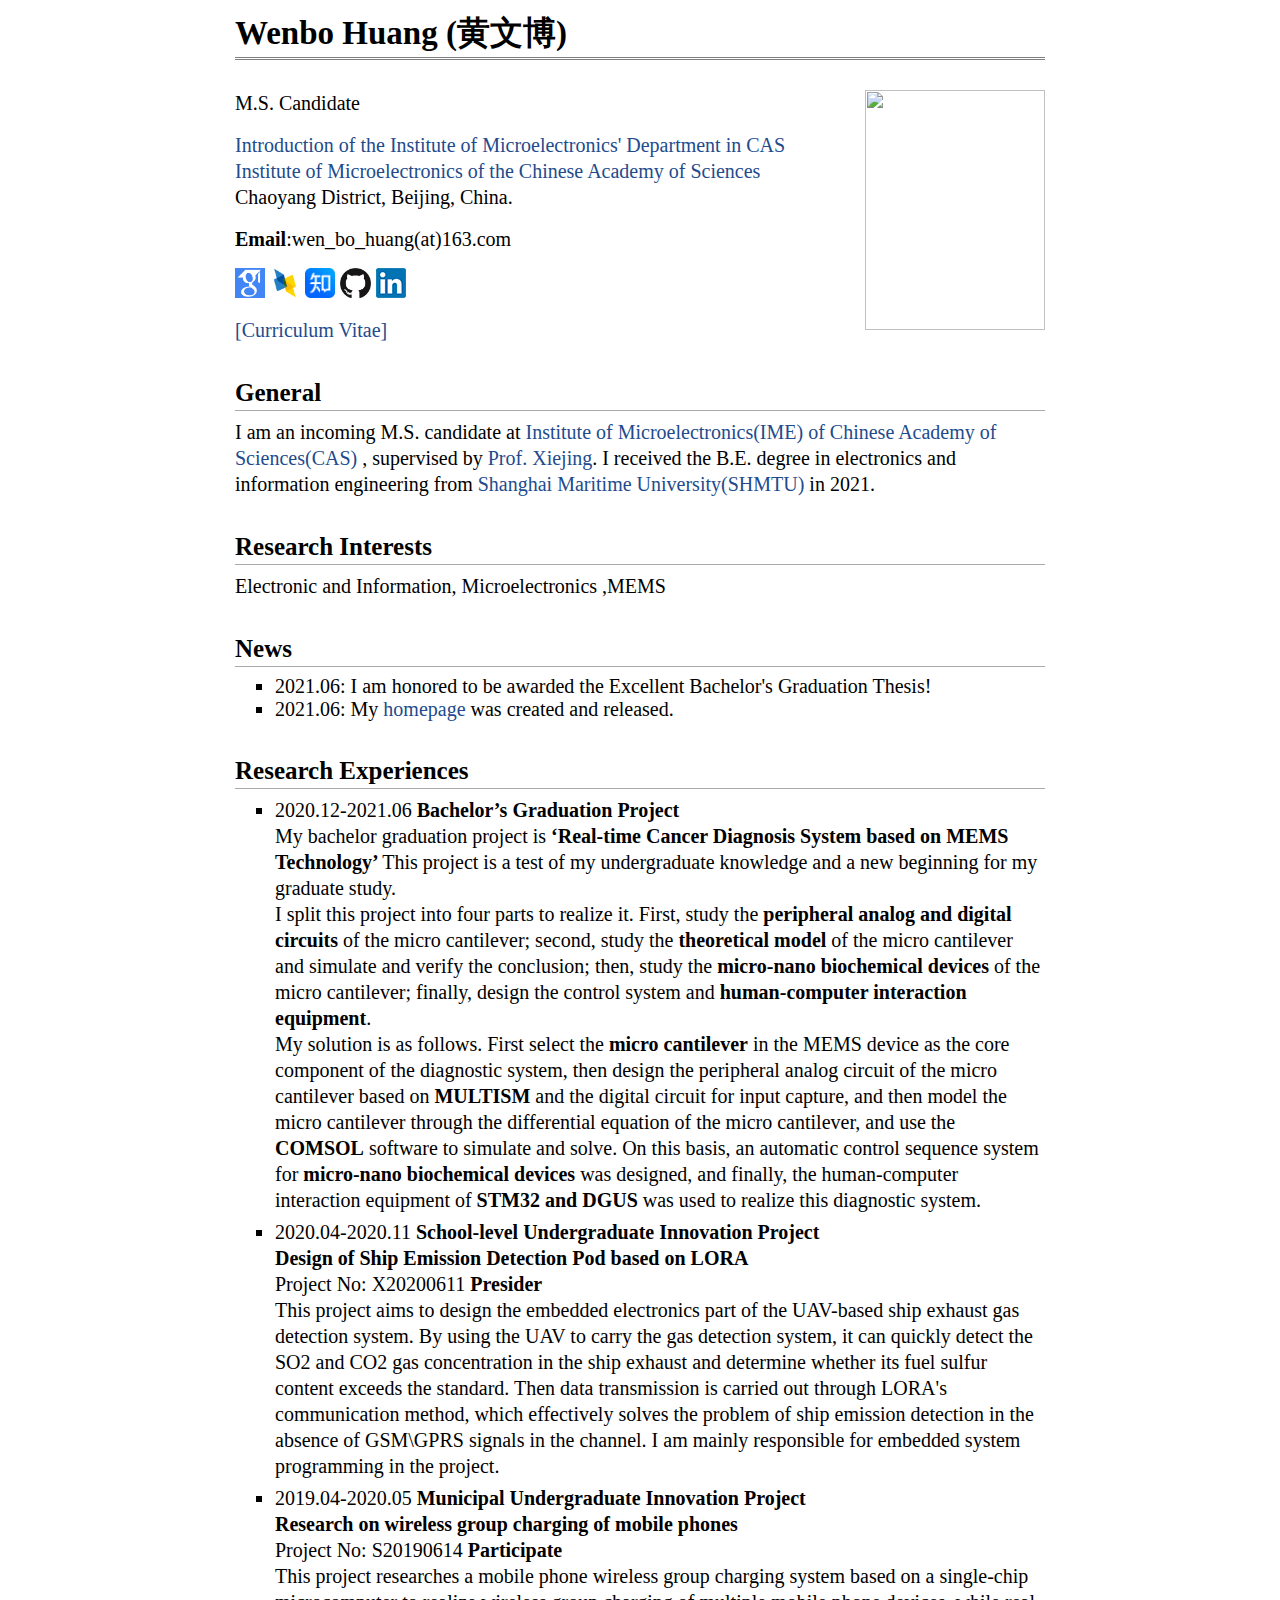
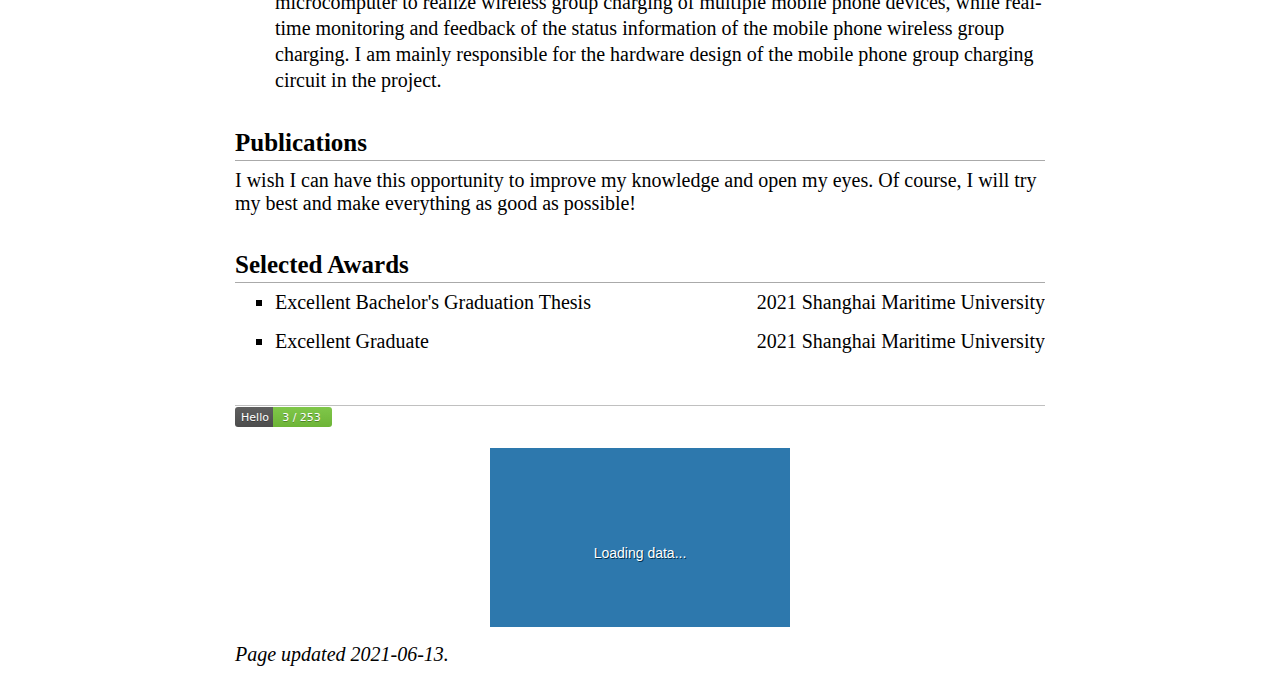
==== index.htm @ f083643e "update" ====
<!DOCTYPE HTML>
<!DOCTYPE html PUBLIC "-//W3C//DTD XHTML 1.1//EN" "http://www.w3.org/TR/xhtml11/DTD/xhtml11.dtd"><HTML 
xml:lang="en" xmlns="http://www.w3.org/1999/xhtml"><HEAD><META 
content="IE=11.0000" http-equiv="X-UA-Compatible">

<META http-equiv="Content-Type" content="text/html; charset=UTF-8">
<META http-equiv="X-UA-Compatible" content="IE=11.0000"> 
<META name="GENERATOR" content="MSHTML 11.00.10570.1001"> <LINK href="Wenbo%20Huang_files/jemdoc.css" 
rel="stylesheet" type="text/css"> <TITLE>Wenbo Huang</TITLE> 
<SCRIPT src="Wenbo%20Huang_files/jquery-1.12.4.min.js.涓嬭浇" type="text/javascript"></SCRIPT>
</HEAD> 
<BODY>
<DIV id="layout-content">
<DIV id="make-narrow">
<DIV id="toptitle">
<H1>Wenbo Huang (黄文博)</H1></DIV>
<P><IMG align="right" style="width: 180px; height: 240px;" src="Wenbo%20Huang_files/profile1.jpg"> 
</P>
<P>M.S. Candidate</P>
<P><A href="http://www.ime.cas.cn/jgsz/glbm/" 
target="_blank">Introduction of the Institute of Microelectronics' Department in CAS</A> <BR><A href="http://www.ime.ac.cn/" 
target="_blank">Institute of Microelectronics of the Chinese Academy of 
Sciences</A> <BR>Chaoyang District, Beijing, China.</P>
<P><B>Email</B>:wen_bo_huang(at)163.com</P><!-- <P><B>WeChat</B>: wxidbhl</P> --> 
<P><A href="https://rzfan525.github.io/#" target="_blank"><IMG height="30" 
style="margin-bottom: -3px;" src="Wenbo%20Huang_files/google_scholar.png"></A> <A 
href="https://rzfan525.github.io/#" target="_blank"><IMG height="30" style="margin-bottom: -3px;" 
src="Wenbo%20Huang_files/dblp.png"></A> <A href="https://www.zhihu.com/people/wb1998" 
target="_blank"><IMG height="30" style="margin-bottom: -3px;" src="Wenbo%20Huang_files/zhihu.ico"></A> 
<A href="https://github.com/RZFan525" target="_blank"><IMG height="30" style="margin-bottom: -3px;" 
src="Wenbo%20Huang_files/github_s.jpg"></A> <A href="https://www.linkedin.com/in/wenbo-huang-148955214/" 
target="_blank"><IMG height="30" style="margin-bottom: -3px;" src="Wenbo%20Huang_files/LinkedIn_s.png"></A> 
</P>
<P><A href="https://hwb1998.github.io/Wenbo Huang_files/CV_WenboHuang.pdf" target="_blank">[Curriculum 
Vitae]</A></P><!-- <P><A href="https://dblp.uni-trier.de/pers/hd/b/Bai:Haoli">[DBLP]</A> --> <!-- <A href="https://github.com/haolibai">[GitHub]</A> --> <!--<a href="http://appsrv.cse.cuhk.edu.hk/~hlbai/CV_Haoli.pdf">[CV]</A>--> 
<P></P>
<H2>General</H2>
<P>I am an incoming M.S. candidate at <A href="http://www.ime.ac.cn/" target="_blank">Institute 
of Microelectronics(IME) of Chinese Academy of Sciences(CAS) </A>, 
supervised by <A href="http://www.ime.cas.cn/sourcedb_ime_cas/zw/zjrck/201907/t20190730_5353609.html" target="_blank">Prof. 
Xiejing</A>. I received the B.E. degree in electronics and information engineering 
from <A href="https://www.shmtu.edu.cn/" target="_blank">Shanghai Maritime 
University(SHMTU)</A> in 2021. </P>
<H2>Research Interests</H2>
<P>Electronic and Information, Microelectronics ,MEMS</P>
<H2>News</H2>
<UL>
  <LI>		2021.06:  I am honored to be awarded the Excellent Bachelor's 
  Graduation Thesis!	 </LI>
  <LI>  2021.06:  My <A href="https://hwb1998.github.io/"> homepage </A> was 
  created and released.   </LI></UL>
<H2>Research Experiences</H2>
<UL>
  <LI>
  <P>2020.12-2021.06 <B> Bachelor’s Graduation Project</B> <BR> My bachelor graduation project is<B> ‘Real-time Cancer Diagnosis System based on MEMS Technology’ </B> 
    This project is a test of my undergraduate knowledge and a new beginning for my graduate study.  
    <BR>		I split this project into four parts to realize it. First, study the
      <B>peripheral analog and digital circuits</B> of the micro cantilever; 
      second, study the <B>theoretical model</B> of the micro cantilever and simulate and verify the conclusion;
      then, study the <B>micro-nano biochemical devices</B> of the micro cantilever;
       finally, design the control system and <B>human-computer interaction equipment</B>.
  <BR>	My solution is as follows. First select the <B>micro cantilever</B> in the MEMS device as the core component of the diagnostic system, 
    then design the peripheral analog circuit of the micro cantilever based on <B>MULTISM</B> and the digital circuit for input capture, 
    and then model the micro cantilever through the differential equation of the micro cantilever, 
    and use the <B>COMSOL</B> software to simulate and solve. On this basis, an automatic control sequence system for <B>micro-nano biochemical devices</B> was designed, 
    and finally, the human-computer interaction equipment of <B>STM32 and DGUS</B> was used to realize this diagnostic system.			 </P></LI>
  <LI>
  <P>2020.04-2020.11     <B>School-level Undergraduate Innovation Project 
  </B><BR><B>Design of Ship Emission Detection Pod based on LORA 
  </B><BR> Project No: X20200611    <B>Presider</B> <BR> This project aims to design the embedded electronics part of the UAV-based ship exhaust gas detection system. 
    By using the UAV to carry the gas detection system, it can quickly detect the SO2 and CO2 gas concentration in the ship exhaust 
    and determine whether its fuel sulfur content exceeds the standard. 
    Then data transmission is carried out through LORA's communication method, 
    which effectively solves the problem of ship emission detection in the absence of GSM\GPRS signals in the channel. 
     I am mainly responsible for embedded system programming in the project.		 </P></LI>
  <LI>
  <P>2019.04-2020.05     <B>Municipal Undergraduate Innovation Project 
  </B><BR><B>Research on wireless group charging of mobile phones
  </B><BR> Project No: S20190614    <B>Participate</B> <BR> This project researches a mobile phone wireless group charging system based on a single-chip microcomputer
     to realize wireless group charging of multiple mobile phone devices, while real-time monitoring and feedback of the status information of the mobile phone wireless 
     group charging. I am mainly responsible for the hardware design of the mobile phone group charging circuit in the project.	 </P></LI>

</UL><!--
<ul>
  <li>
  2020-9-26: Our paper <a href="https://proceedings.neurips.cc/paper/2020/file/42cd63cb189c30ed03e42ce2c069566c-Paper.pdf"> Revisiting Parameter Sharing for Automatic Neural Channel Number Search </a> was accepted by NeurIPS 2020. 
  </li>
</ul>

<ul>
  <li>
  2020-7-1: I joined Huawei Noah's Ark Lab as a research intern. 
  </li>
</ul>
--> 
<H2>Publications</H2>	I wish I can have this opportunity to improve my knowledge and open my eyes. Of course, I will try my best and make everything as good as possible! <!-- <p>(Conference: 3 & Journal: 0)</p> --> <!--
<ul>
  <li>
  <p><b>Haoli Bai*</b>, Jiaxing Wang*, Jiaxiang Wu, Xupeng Shi, Junzhou Huang, Irwin King, Michael Lyu, Jian Cheng (* equal contribution in random order) <br>
    <a href="https://proceedings.neurips.cc/paper/2020/file/42cd63cb189c30ed03e42ce2c069566c-Paper.pdf"> Revisiting Parameter Sharing for Automatic Neural Channel Number Search </a><br>
    <i>NeurIPS'20: Proceedings of the 34th conference on Neural Information Processing Systems</i>, 2020.
    <a href="https://github.com/haolibai/APS-channel-search">[Code]</a>
   </p>
  </li>
</ul>

<ul>
  <li>
  <p>Kuo Zhong*, Yin Wei*, Chun Yuan, <b>Haoli Bai</b>, Junzhou Huang<br>
    <a href="https://dl.acm.org/doi/pdf/10.1145/3394486.3403079">TranSlider: Transfer Ensemble Learning from Exploitation to Exploration</a><br>
    <i>KDD'20: Proceedings of the 26th ACM SIGKDD International Conference on Knowledge Discovery and Data Mining</i>, 2020.
   </p>
  </li>
</ul> 
 
<ul>
  <li>
  <p>Jiaxing Wang, <b>Haoli Bai</b>, Jiaxiang Wu, Jian, Cheng<br>
    <a href="https://ieeexplore.ieee.org/abstract/document/9018278">Bayesian Automatic Model Compression</a><br>
    <i>IEEE Journal of Selected Topics in Signal Processing</i>, 2020.
   </p>
  </li>
</ul>
 
<ul>
  <li>
  <p><b>Haoli Bai</b>, Jiaxiang Wu, Irwin King, Michael Lyu<br>
    <a href="https://arxiv.org/abs/1911.09450">Few Shot Network Compression via Cross Distillation</a><br>
    <i>AAAI'20: Proceedings of the 34th AAAI Conference on Artificial Intelligence</i>, 2020.
    <a href="https://github.com/haolibai/Cross-Distillation">[Code]</a>
    <a href="https://haolibai.github.io/assets/aaai20_poster.pdf">[Poster]</a>
   </p>
  </li>
</ul>

<ul>
  <li>
  <p>Jiaxing Wang, Jiaxiang Wu, <b>Haoli Bai</b>, Jian Cheng <br>
    <a href="https://haolibai.github.io/">M-NAS: Meta Neural Architecture Search</a><br>
    <i>AAAI'20: Proceedings of the 34th AAAI Conference on Artificial Intelligence</i>, 2020.
   </p>
  </li>
</ul>

<ul>
  <li>
  <p>Yuhang Li, Dong Xin, Saiqian Zhang, <b>Haoli Bai</b>, Yuanpeng Chen, Wei Wang <br>
    <a href="https://arxiv.org/abs/1912.02057">RTN: Reparameterized Ternary Network</a><br>
    <i>AAAI'20: Proceedings of the 34th AAAI Conference on Artificial Intelligence</i>, 2020.
   </p>
  </li>
</ul>

<ul>
  <li>
  <p>Liangjian Wen, Xuanyang Zhang, <b>Haoli Bai</b>, Zenglin Xu <br>
    <a href="https://www.sciencedirect.com/science/article/pii/S0893608019303776?dgcid=coauthor">Structured Pruning of Recurrent Neural Networks through Neuron Selection</a><br>
    <i>Neural Networks</i>, Volume 123, Pages 134-141, 2020.
   </p>
  </li>
</ul>



<!-- <UL>
  <LI>
  <P>Jiaxiang Wu, Yao Zhang, <B>Haoli Bai</B>, Huasong Zhong, Jinlong Hou, Wei Liu, Wenbing Huang, Junzhou Huang<BR>
    <A href="https://openreview.net/forum?id=H1fWoYhdim">PocketFlow: An Automated Framework for Compressing and Accelerating Deep Neural Networks</A><BR>
    <I>NIPS 2018 workshop on Compact Deep Neural Networks with industrial applications</I>, 2018.
   </P>
  </LI>
</UL> --> <!--
<ul>
  <li>
  <p><b>Haoli Bai</b>, Zhuangbin Chen, Michael Lyu, Irwin King, Zenglin Xu<br>    
    <a href="https://17a11ed1-a-62cb3a1a-s-sites.googlegroups.com/site/nipsts2017/NIPS_2017_TSW_paper_19.pdf?attachauth=[base64]%3D&amp;attredirects=0">Neural Relational Topic Models for Scientific Article Analysis</a><br>
    <i>CIKM'18: Proceedings of The 27th International Conference on Information and Knowledge Management</i>, 2018.
    <a href="https://github.com/zbchern/Neural-Relational-Topic-Models">[Code]</a>
   </p>
  </li>
</ul>

<ul>
  <li>
  <p>Hao Liu, Lirong He, <b>Haoli Bai</b>, Bo Dai, Zenglin Xu, Kun Bai<br>    
    <a href="https://17a11ed1-a-62cb3a1a-s-sites.googlegroups.com/site/nipsts2017/NIPS_2017_TSW_paper_19.pdf?attachauth=[base64]%3D&amp;attredirects=0">Structured Inference for Recurrent Hidden Semi-Markov Model</a><br>
    <i>IJCAI'18: Proceedings of The 27th International Joint Conference on Artificial Intelligence</i>, 2018.
   </p>
  </li>
</ul>


<!--
<UL>
  <LI>
  <P>Hao Liu, <B>Haoli Bai</B>, Lirong He, Zenglin Xu<BR>    
    <A href="http://roseyu.com/time-series-workshop/submissions/TSW2017_paper_17.pdf">Stochastic Sequential Neural Networks with Structured Inference</A><BR>
    <I>Time Series Workshop on International Conference on Machine Learning</I>, 2017.
   </P>
  </LI>
</UL>
--> <!-- <UL>
  <LI>
  <P>Bin Liu, Zenglin Xu, Bo Dai, <B>Haoli Bai</B>, Xianghong Fang, Yazhou Ren, Shandian Zhe<BR>    
    <A href="https://ieeexplore.ieee.org/stamp/stamp.jsp?arnumber=7966296">Learning from Semantically Dependent Multi-Tasks</A><BR>
    <I>IJCNN'17: Proceedings of The 30th International Joint Conference on Neural Networks</I>, 2017.    
   </P>
  </LI>
</UL> --> <!--
<ul>
  <li>
  <p><b>Haoli Bai</b>, Zenglin Xu, Bin Liu, Yingming Li<br>    
    <a href="http://proceedings.mlr.press/v63/bai103.html">Hierarchical Probabilistic Matrix Factorization with Network Topology for Multi-relational Social Network</a><br>
    <i>ACML'16: Proceedings of The 8th Asian Conference on Machine Learning</i>, 2016, <b>Best Student Paper Runner-up</b>.    
   </p>
  </li>
</ul>

<h2>Preprints</h2>

<ul>
  <li>
  <p><b>Haoli Bai</b>, Wei Zhang, Lu Hou, Lifeng Shang, Jing Jin, Xin Jiang, Qun Liu, Michael Lyu, Irwin King <br>
    <a href="https://arxiv.org/abs/2012.15701"> BinaryBERT: Pushing the Limit of BERT Quantization </a><br>
    <i>Preprint arXiv:2012.15701</i>, 2020.
   </p>
  </li>
</ul>

<ul>
  <li>
  <p><b>Haoli Bai*</b>, Xianghong Fang*, Jian Li, Zenglin Xu, Michael Lyu, Irwin King (* equal contribution in random order) <br>
    <a href="https://arxiv.org/abs/2004.09764"> Discrete Auto-regressive Variational Attention Models for Text Modeling </a><br>
    <i>Preprint arXiv:2004.09764</i>, 2020.
   </p>
  </li>
</ul>

--> <!--
<ul>
  <li>
  <p>PocketFlow: An Automated Framework for Compressing and Accelerating Deep Neural Networks <a href="https://github.com/tencent/PocketFlow">[Code]</a><a href="https://pocketflow.github.io/"> [Doc]</a><br>        <!--<B> (Stars</B>:>1000, <B>Folks:</B>>150)<BR> 
    I am responsible for developing the quantization modules and the associated hyper-parameter optimizer with the RL engine. Our 8-bit quantized MobileNet-V2 achieves around 3.0x speed-up deployed by TF-Lite, with no performance drop~(Top-1 Acc. 72.26%) on ImageNet.<br>
   </p>
  </li>
</ul>
--> <!--
   
<h2>Services</h2>
  <div style="overflow:hidden;margin-bottom: 0.6em">
    <div style="float:left;"></div>
  </div>

<ul>
  <li>
    <div style="float:left;">IJCAI-21</div>
    <div style="float:right;">Conference Senior PC Member</div>
  </li>
</ul>

<ul>
  <li>
    <div style="float:left;">ICML-21, NeurIPS-20, AAAI-19-21, IJCAI-20</div>
    <div style="float:right;">Conference PC Member</div>
  </li>
</ul>


<ul>
  <li>
    <div style="float:left;">Cognitive Computation, Neural Networks, Neurocomputing</div>
    <div style="float:right;">Journal Reviewer</div>
  </li>
</ul>
  
--> 
<H2>Selected Awards</H2>
<UL>
  <LI>
  <DIV style="overflow: hidden; margin-bottom: 0.6em;">
  <DIV style="float: left;">Excellent Bachelor's Graduation Thesis</DIV>
  <DIV style="float: right;">2021 Shanghai Maritime 
University</DIV></DIV></LI></UL>
<UL>
  <LI>
  <DIV style="overflow: hidden; margin-bottom: 0.6em;">
  <DIV style="float: left;">Excellent Graduate</DIV>
  <DIV style="float: right;">2021 Shanghai Maritime 
University</DIV></DIV></LI></UL><!--
    <div style="overflow:hidden;margin-bottom: 0.6em">
     <div style="float:left;">AAAI Student Travel Grant</div>
     <div style="float:right;">AAAI 2020</div>
    </div>
   
    <div style="overflow:hidden;margin-bottom: 0.6em">
     <div style="float:left;">ACM Student Travel Grant</div>
     <div style="float:right;">CIKM 2018</div>
    </div>

    <div style="overflow:hidden;margin-bottom: 0.6em">
     <div style="float:left;">CUHK Postgraduate Student Scholarship</div>
     <div style="float:right;">2017-2021</div>
    </div>

    <div style="overflow:hidden;margin-bottom: 0.6em">
     <div style="float:left;">Best Student Paper Runner-up</div>
     <div style="float:right;">ACML 2016</div>
    </div>

<!--     <div style="overflow:hidden;margin-bottom: 0.6em">
     <div style="float:left;">Meritorious Winner of the Mathmematical Contest in Modeling (MCM</div>
     <div style="float:right;">2016</div>
    </div> -->
	 <!--

    <div style="overflow:hidden;margin-bottom: 0.6em">
     <div style="float:left;">National Scholarship</div>
     <div style="float:right;">2015</div>
    </div>

    <div style="overflow:hidden;margin-bottom: 0.6em">
     <div style="float:left;">Tang Lixin Scholarship</div>
     <div style="float:right;">2015</div>
    </div>
--> <!-- <h2>Working Experiences</h2>--> <!--
<div style="overflow:hidden;margin-bottom: 0.6em">
     <div style="float:left;">Research Intern at <a href="http://www.noahlab.com.hk/#/home">Huawei Noah's Ark Lab</a></div>
     <div style="float:right;">2020 Summer</div>
    </div>

<div style="overflow:hidden;margin-bottom: 0.6em">
     <div style="float:left;">Research Intern at <a href="https://ai.tencent.com/ailab/index.html">Tencent AI Lab</a></div>
     <div style="float:right;">2018 Summer</div>
    </div>
--> <!-- <div style="overflow:hidden;margin-bottom: 0.6em">
     <div style="float:left;">PhD. Candidate, <A href="http://www.cse.cuhk.edu.hk/en/">CSE Department</A>, <A href="http://www.cuhk.edu.hk/english/index.html">CUHK</A> </div>
     <div style="float:right;">2017-Now</A></div>
    </div>

<div style="overflow:hidden;margin-bottom: 0.6em">
     <div style="float:left;">B.Eng., <A href="http://www.yingcai.uestc.edu.cn/">Yingcai Honors College</A>, <A href="http://www.uestc.edu.cn/">UESTC</A></div>
     <div style="float:right;">2013-2017</div>
    </div> --> <!--
<h2>Teaching Assistant</h2>
  <div style="overflow:hidden;margin-bottom: 0.6em">
    <div style="float:left;">CSCI3100: Software Engineering</div>
    <div style="float:right;">2020 Spring</div>
  </div>
   
  <div style="overflow:hidden;margin-bottom: 0.6em">
    <div style="float:left;">CSCI3100: Software Engineering</div>
    <div style="float:right;">2019 Spring</div>
  </div>
   
  <div style="overflow:hidden;margin-bottom: 0.6em">
    <div style="float:left;">CSCI1540: Introduction to C++</div>
    <div style="float:right;">2018 Fall</div>
  </div>

  <div style="overflow:hidden;margin-bottom: 0.6em">
    <div style="float:left;">CSCI3100: Software Engineering</div>
    <div style="float:right;">2018 Spring</div>
  </div>
 --> <!--
<H2>External Reviews</H2>

  <div style="overflow:hidden;margin-bottom: 0.6em">
    <div style="float:left;">ICSE, DSN, WWW, KDD, EDCC, ISSRE, NCA</div>
    <div style="float:right;">2016</div>
  </div>

  <div style="overflow:hidden;margin-bottom: 0.6em">
    <div style="float:left;">ICSE, WWW, NIPS, ISSRE, WSDM, ACML</div>
    <div style="float:right;">2015</div>
  </div>
--> 
<DIV id="footer">
<DIV id="footer-text"></DIV></DIV><A href="https://hits.seeyoufarm.com/"><IMG 
src="Wenbo Huang_files/badge.svg"></A> 
<P>
<CENTER>
<DIV id="clustrmaps-widget" style="width: 50%;">
<SCRIPT id="clustrmaps" src="Wenbo Huang_files/map_v2.js" type="text/javascript"></SCRIPT>
 </DIV></CENTER>
<P></P><I>Page updated 2021-06-13.</I> </DIV></DIV></BODY></HTML>
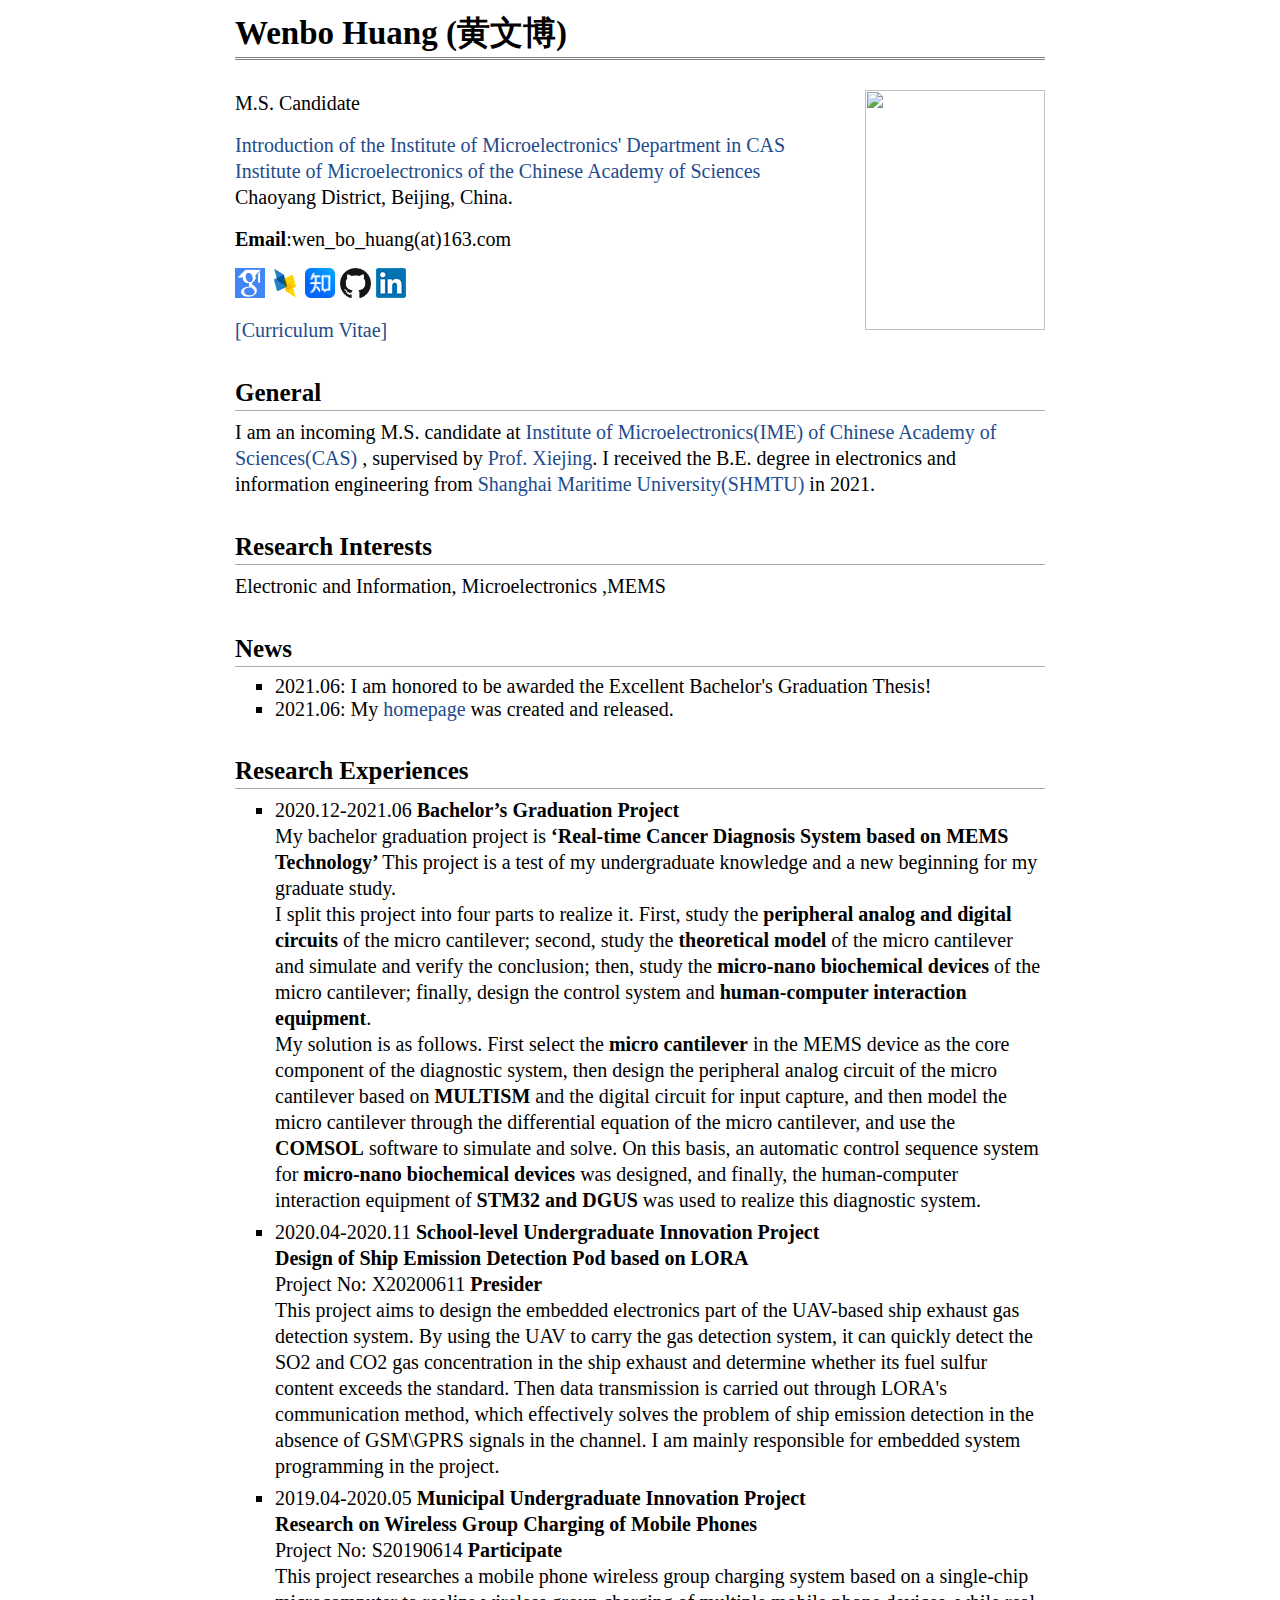
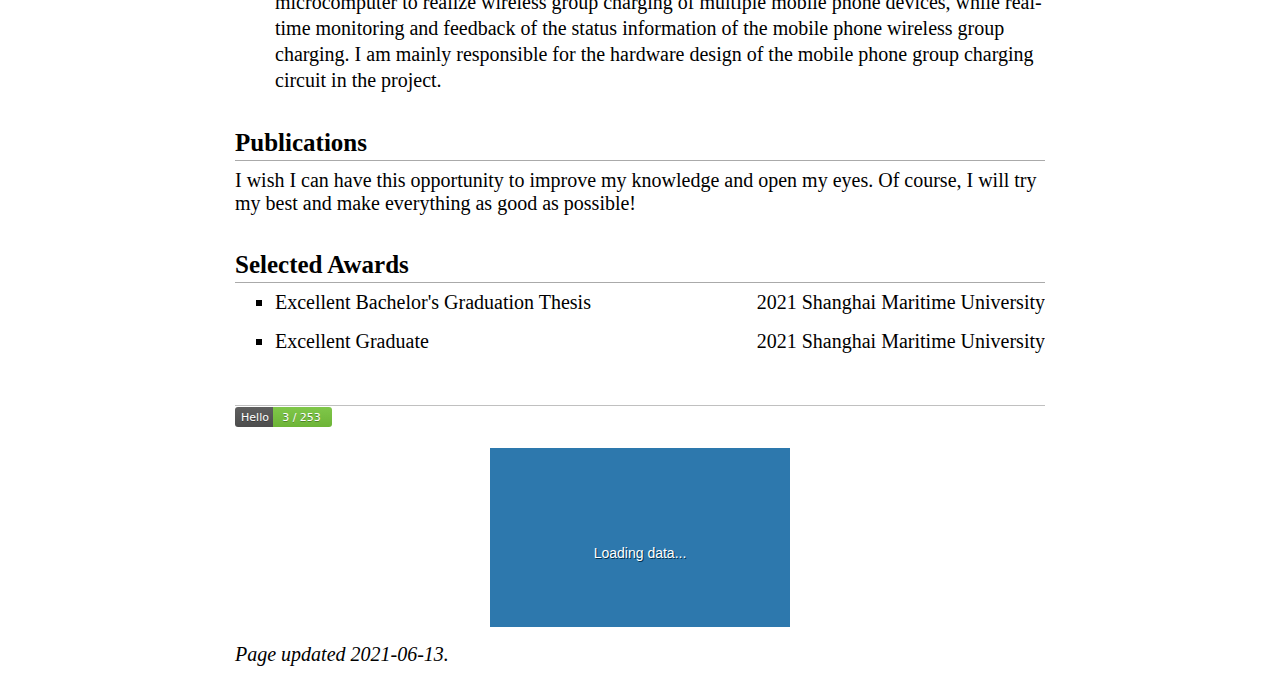
==== commit b2a11c67: "update" ====
--- a/index.htm
+++ b/index.htm
@@ -75,7 +75,7 @@
      I am mainly responsible for embedded system programming in the project.		 </P></LI>
   <LI>
   <P>2019.04-2020.05     <B>Municipal Undergraduate Innovation Project 
-  </B><BR><B>Research on wireless group charging of mobile phones
+  </B><BR><B>Research on Wireless Group Charging of Mobile Phones
   </B><BR> Project No: S20190614    <B>Participate</B> <BR> This project researches a mobile phone wireless group charging system based on a single-chip microcomputer
      to realize wireless group charging of multiple mobile phone devices, while real-time monitoring and feedback of the status information of the mobile phone wireless 
      group charging. I am mainly responsible for the hardware design of the mobile phone group charging circuit in the project.	 </P></LI>
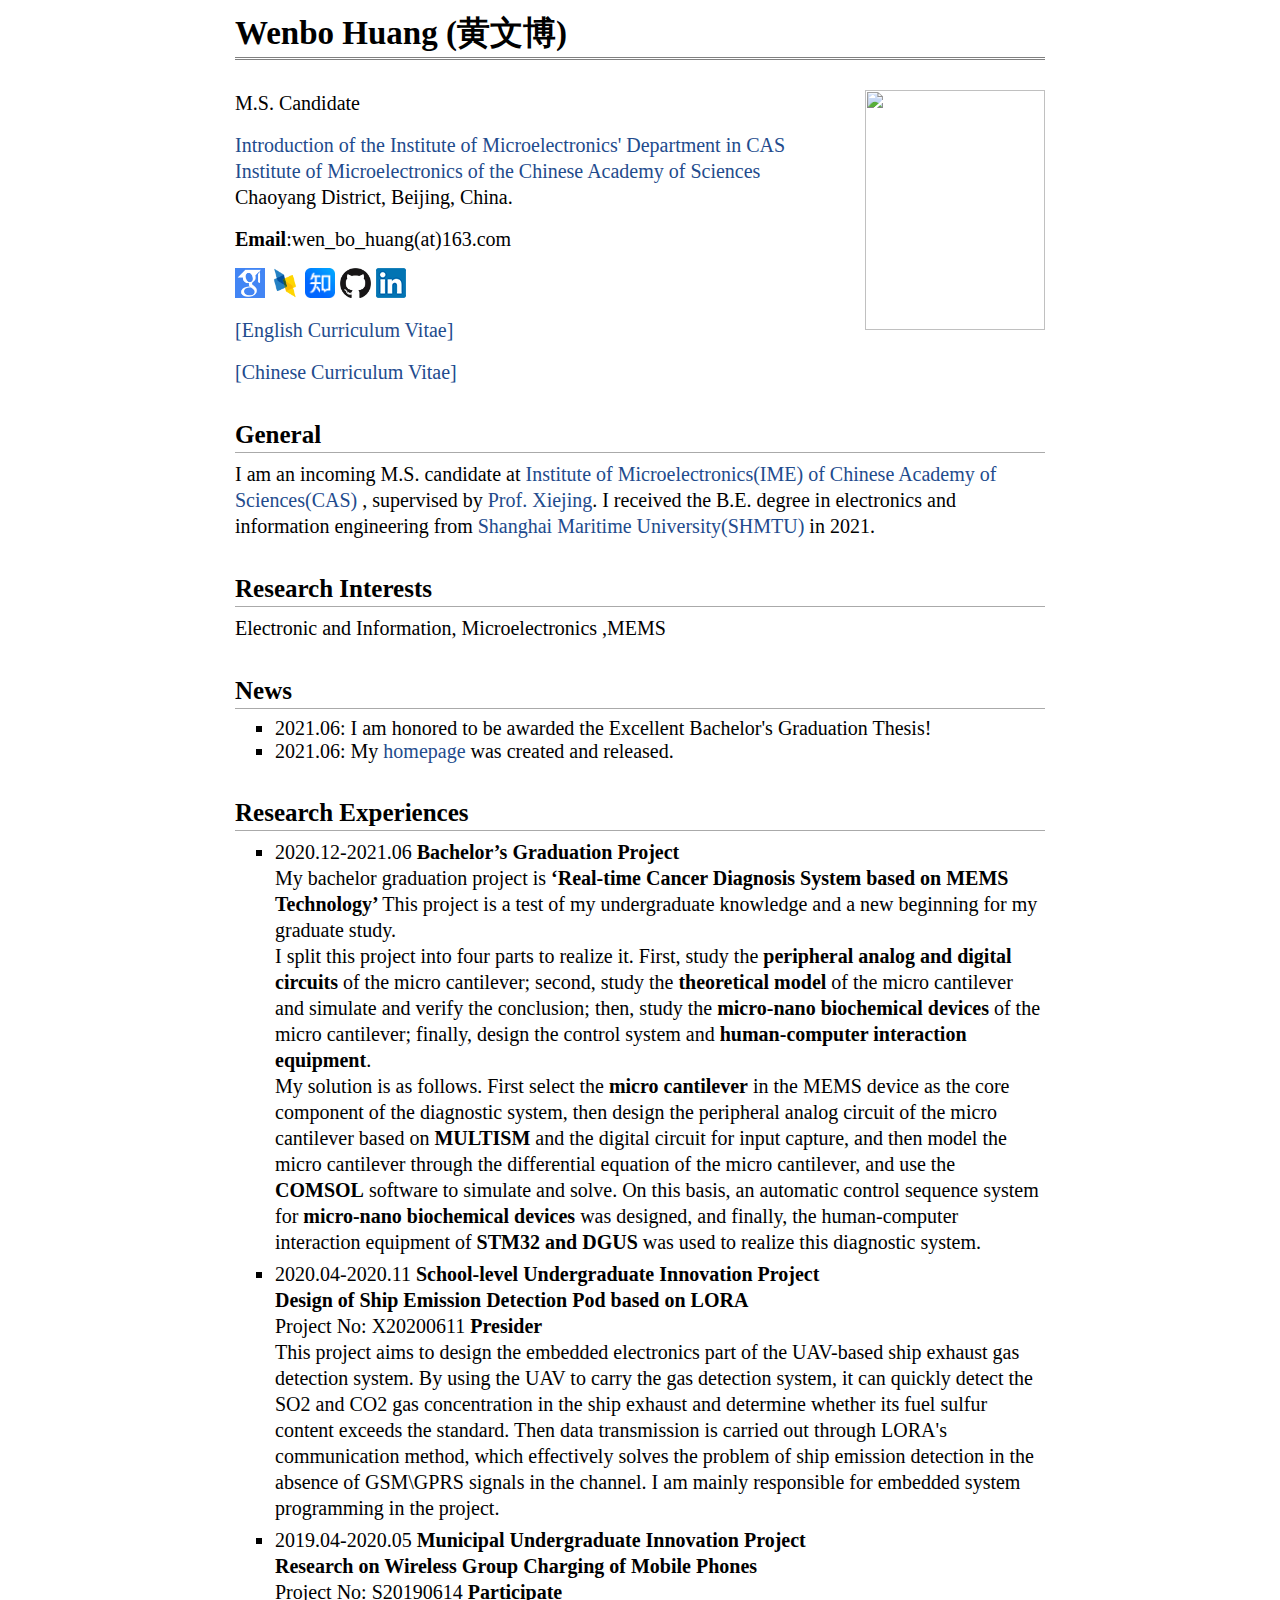
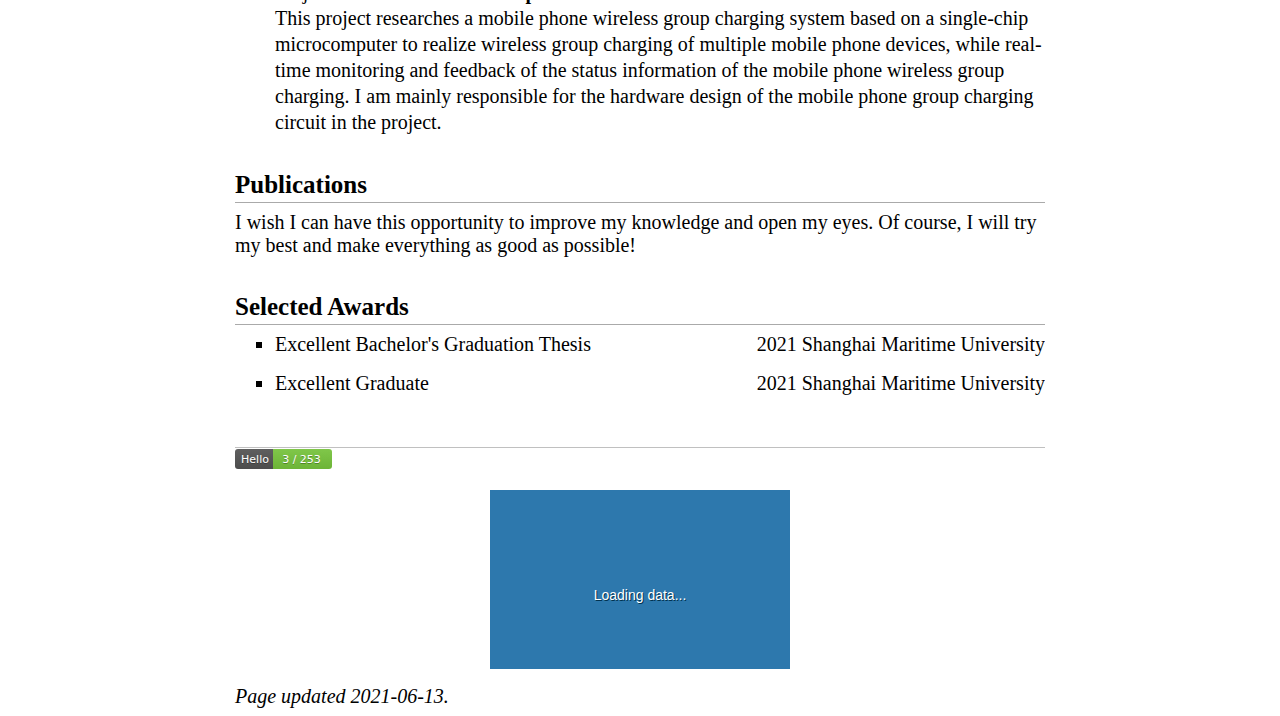
==== commit 5ba20fc5: "update" ====
--- a/index.htm
+++ b/index.htm
@@ -22,18 +22,21 @@
 target="_blank">Institute of Microelectronics of the Chinese Academy of 
 Sciences</A> <BR>Chaoyang District, Beijing, China.</P>
 <P><B>Email</B>:wen_bo_huang(at)163.com</P><!-- <P><B>WeChat</B>: wxidbhl</P> --> 
-<P><A href="https://rzfan525.github.io/#" target="_blank"><IMG height="30" 
+<P><A href="https://hwb1998.github.io/#" target="_blank"><IMG height="30" 
 style="margin-bottom: -3px;" src="Wenbo%20Huang_files/google_scholar.png"></A> <A 
-href="https://rzfan525.github.io/#" target="_blank"><IMG height="30" style="margin-bottom: -3px;" 
+href="https://hwb1998.github.io/#" target="_blank"><IMG height="30" style="margin-bottom: -3px;" 
 src="Wenbo%20Huang_files/dblp.png"></A> <A href="https://www.zhihu.com/people/wb1998" 
 target="_blank"><IMG height="30" style="margin-bottom: -3px;" src="Wenbo%20Huang_files/zhihu.ico"></A> 
-<A href="https://github.com/RZFan525" target="_blank"><IMG height="30" style="margin-bottom: -3px;" 
+<A href="https://github.com/hwb1998" target="_blank"><IMG height="30" style="margin-bottom: -3px;" 
 src="Wenbo%20Huang_files/github_s.jpg"></A> <A href="https://www.linkedin.com/in/wenbo-huang-148955214/" 
 target="_blank"><IMG height="30" style="margin-bottom: -3px;" src="Wenbo%20Huang_files/LinkedIn_s.png"></A> 
 </P>
-<P><A href="https://hwb1998.github.io/Wenbo Huang_files/CV_WenboHuang.pdf" target="_blank">[Curriculum 
+<P><A href="https://hwb1998.github.io/Wenbo Huang_files/CV_WenboHuang.pdf" target="_blank">[English Curriculum 
 Vitae]</A></P><!-- <P><A href="https://dblp.uni-trier.de/pers/hd/b/Bai:Haoli">[DBLP]</A> --> <!-- <A href="https://github.com/haolibai">[GitHub]</A> --> <!--<a href="http://appsrv.cse.cuhk.edu.hk/~hlbai/CV_Haoli.pdf">[CV]</A>--> 
 <P></P>
+<P><A href="https://hwb1998.github.io/Wenbo Huang_files/CVhuangwenbo.pdf" target="_blank">[Chinese Curriculum 
+  Vitae]</A></P><!-- <P><A href="https://dblp.uni-trier.de/pers/hd/b/Bai:Haoli">[DBLP]</A> --> <!-- <A href="https://github.com/haolibai">[GitHub]</A> --> <!--<a href="http://appsrv.cse.cuhk.edu.hk/~hlbai/CV_Haoli.pdf">[CV]</A>--> 
+  <P></P>
 <H2>General</H2>
 <P>I am an incoming M.S. candidate at <A href="http://www.ime.ac.cn/" target="_blank">Institute 
 of Microelectronics(IME) of Chinese Academy of Sciences(CAS) </A>, 
@@ -376,10 +379,10 @@
 --> 
 <DIV id="footer">
 <DIV id="footer-text"></DIV></DIV><A href="https://hits.seeyoufarm.com/"><IMG 
-src="Wenbo Huang_files/badge.svg"></A> 
+src="Wenbo%20Huang_files/badge.svg"></A> 
 <P>
 <CENTER>
 <DIV id="clustrmaps-widget" style="width: 50%;">
-<SCRIPT id="clustrmaps" src="Wenbo Huang_files/map_v2.js" type="text/javascript"></SCRIPT>
+<SCRIPT id="clustrmaps" src="Wenbo%20Huang_files/map_v2.js" type="text/javascript"></SCRIPT>
  </DIV></CENTER>
 <P></P><I>Page updated 2021-06-13.</I> </DIV></DIV></BODY></HTML>
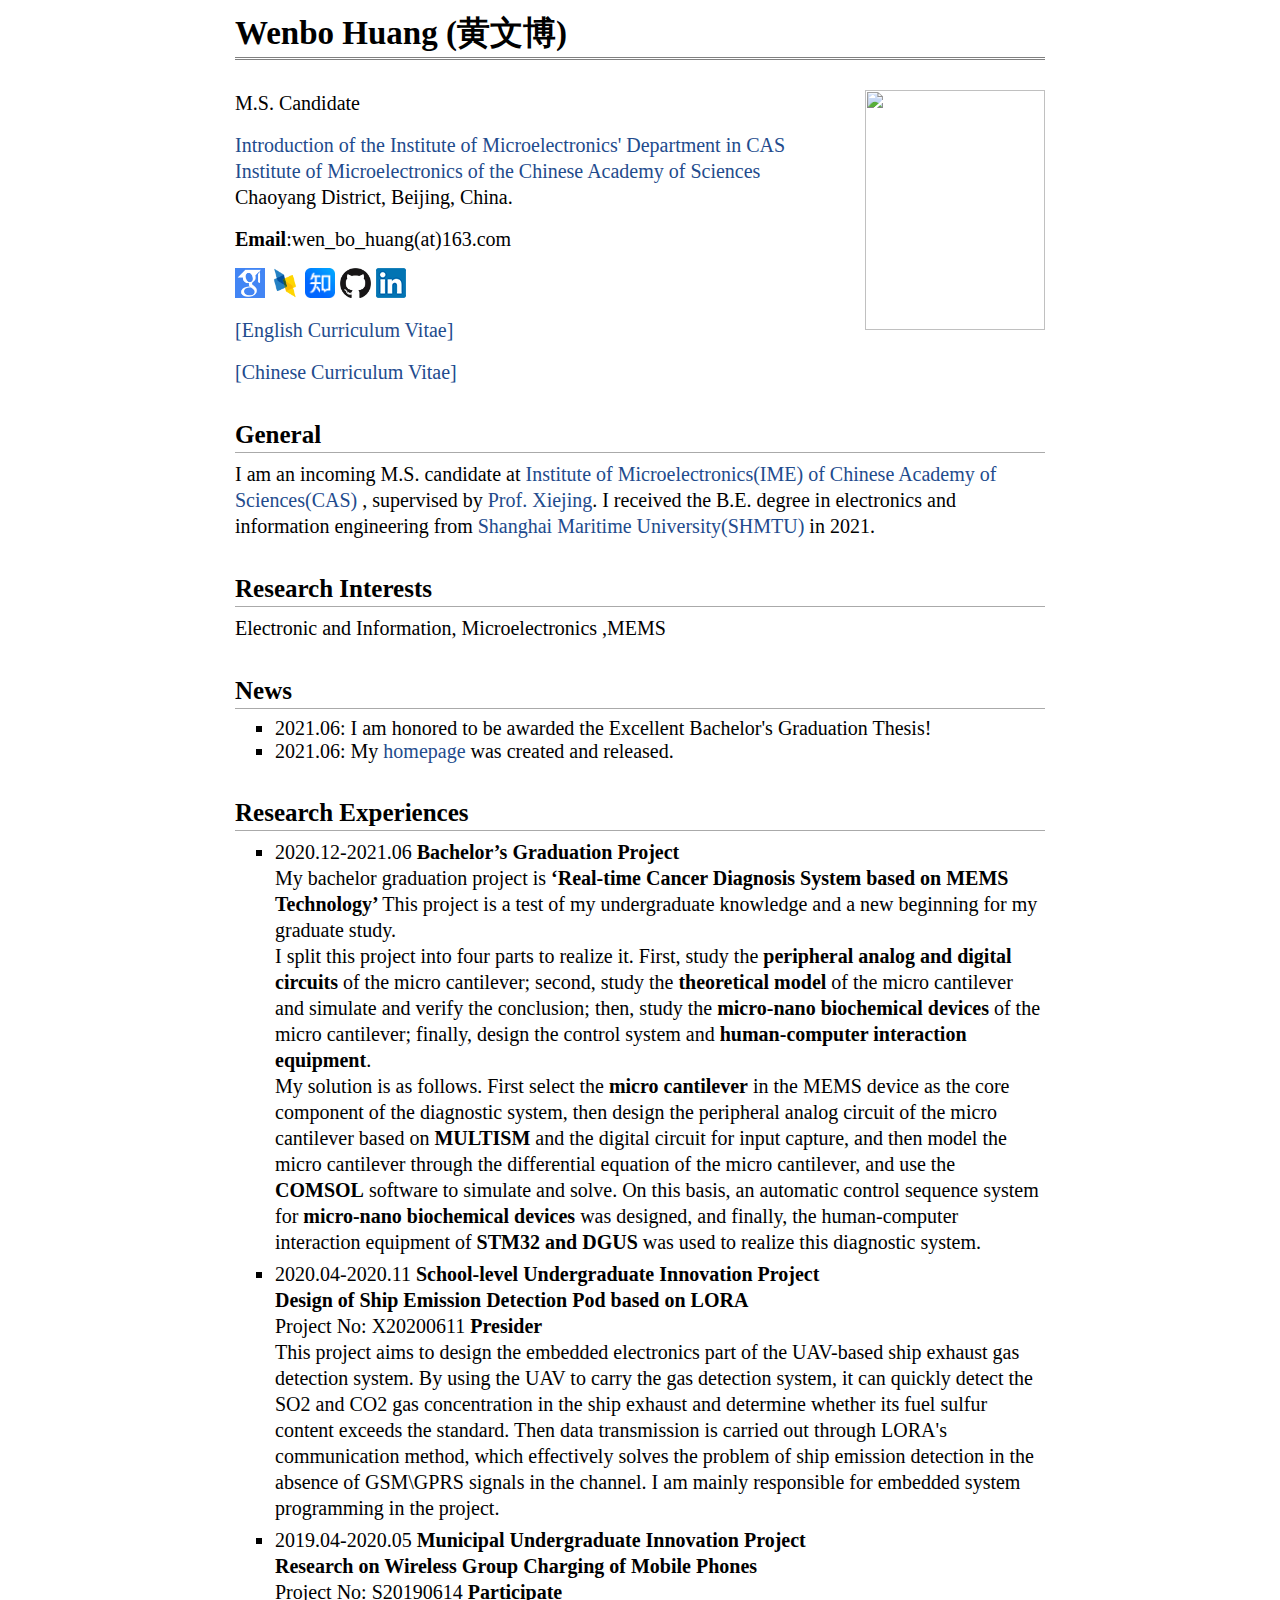
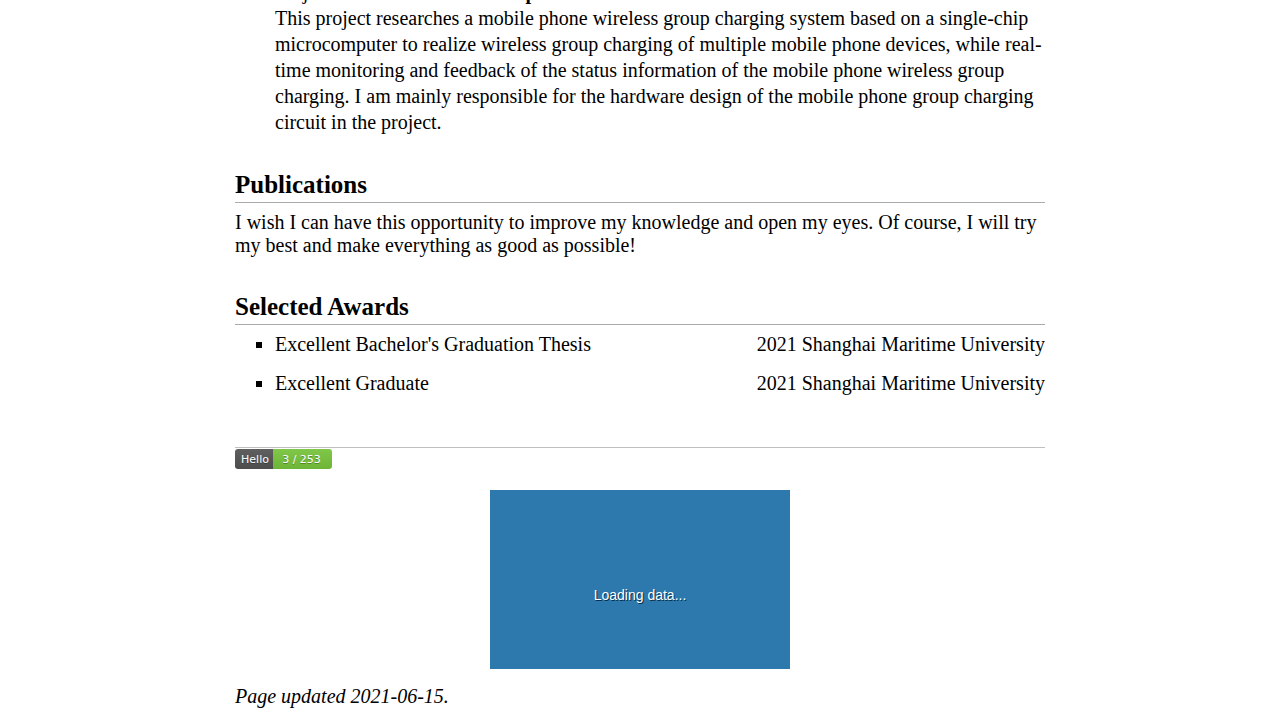
==== commit a48ba344: "update" ====
--- a/index.htm
+++ b/index.htm
@@ -385,4 +385,4 @@
 <DIV id="clustrmaps-widget" style="width: 50%;">
 <SCRIPT id="clustrmaps" src="Wenbo%20Huang_files/map_v2.js" type="text/javascript"></SCRIPT>
  </DIV></CENTER>
-<P></P><I>Page updated 2021-06-13.</I> </DIV></DIV></BODY></HTML>
+<P></P><I>Page updated 2021-06-15.</I> </DIV></DIV></BODY></HTML>
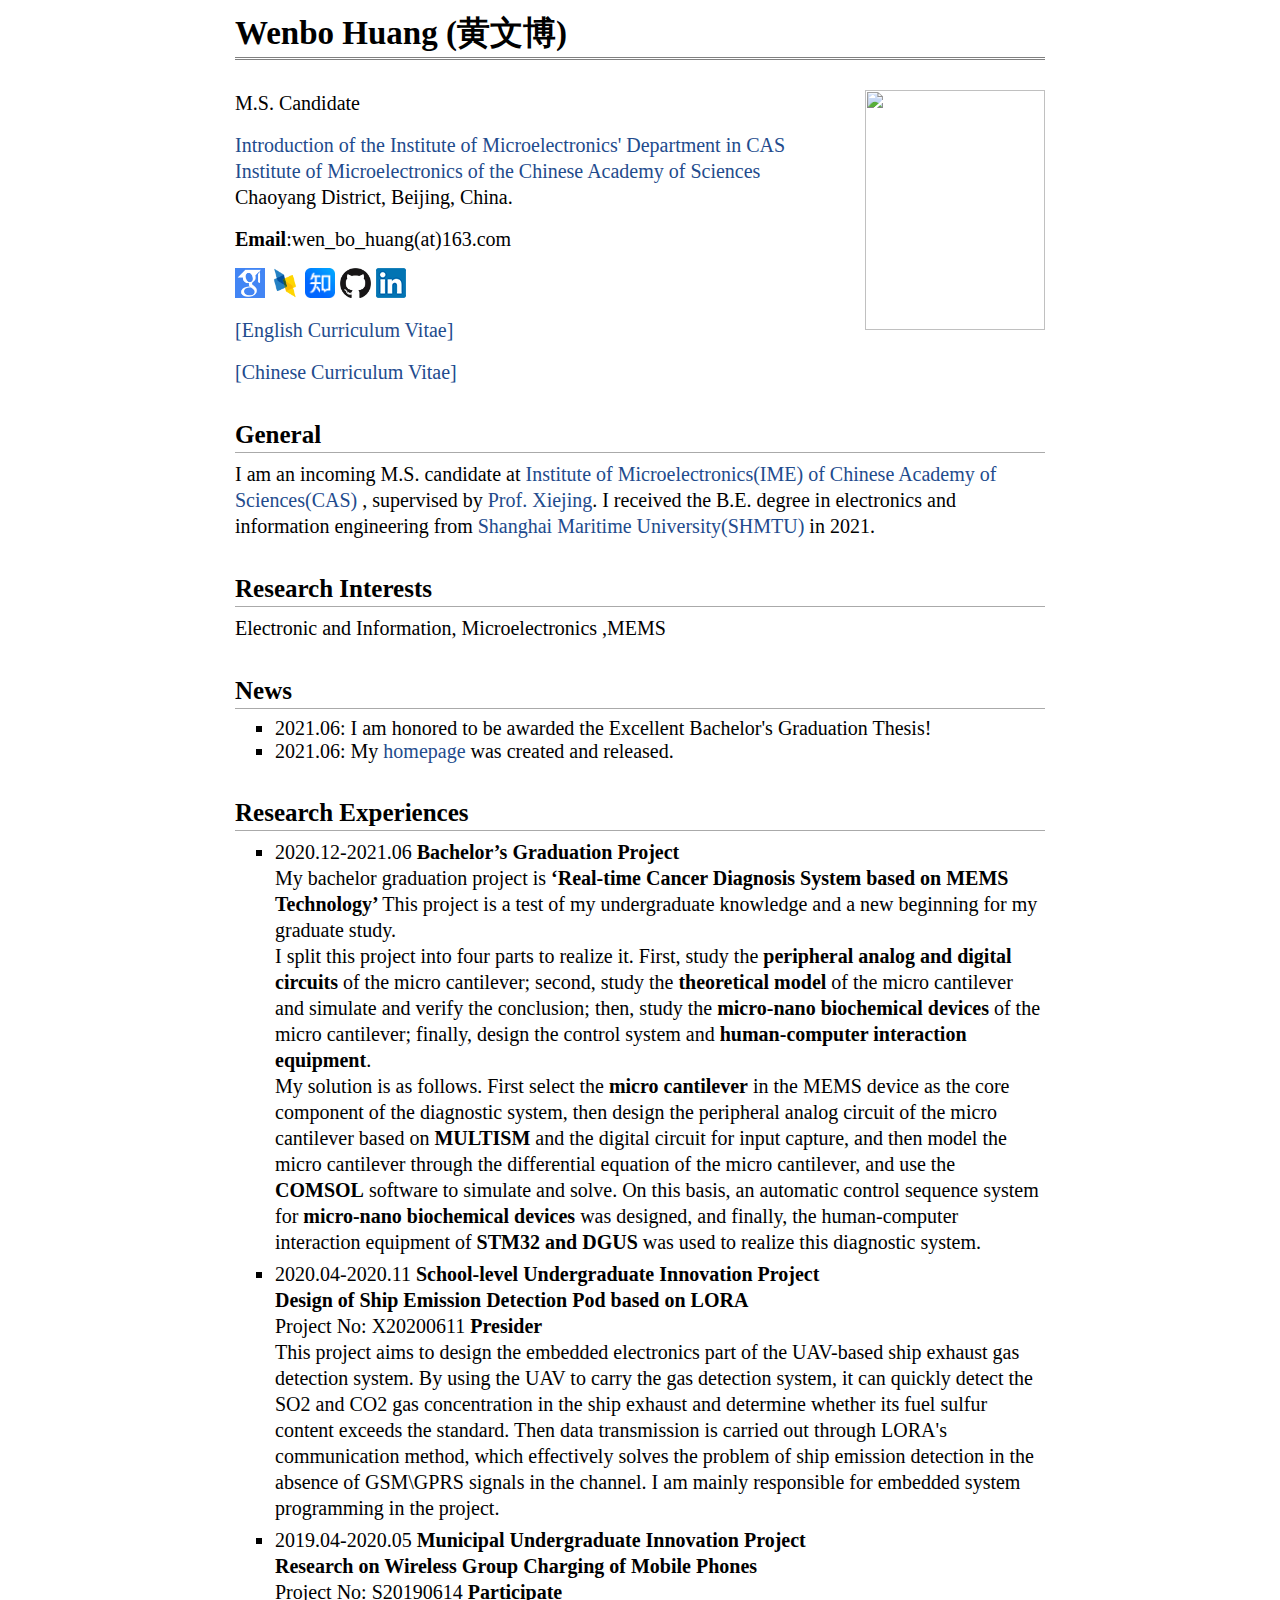
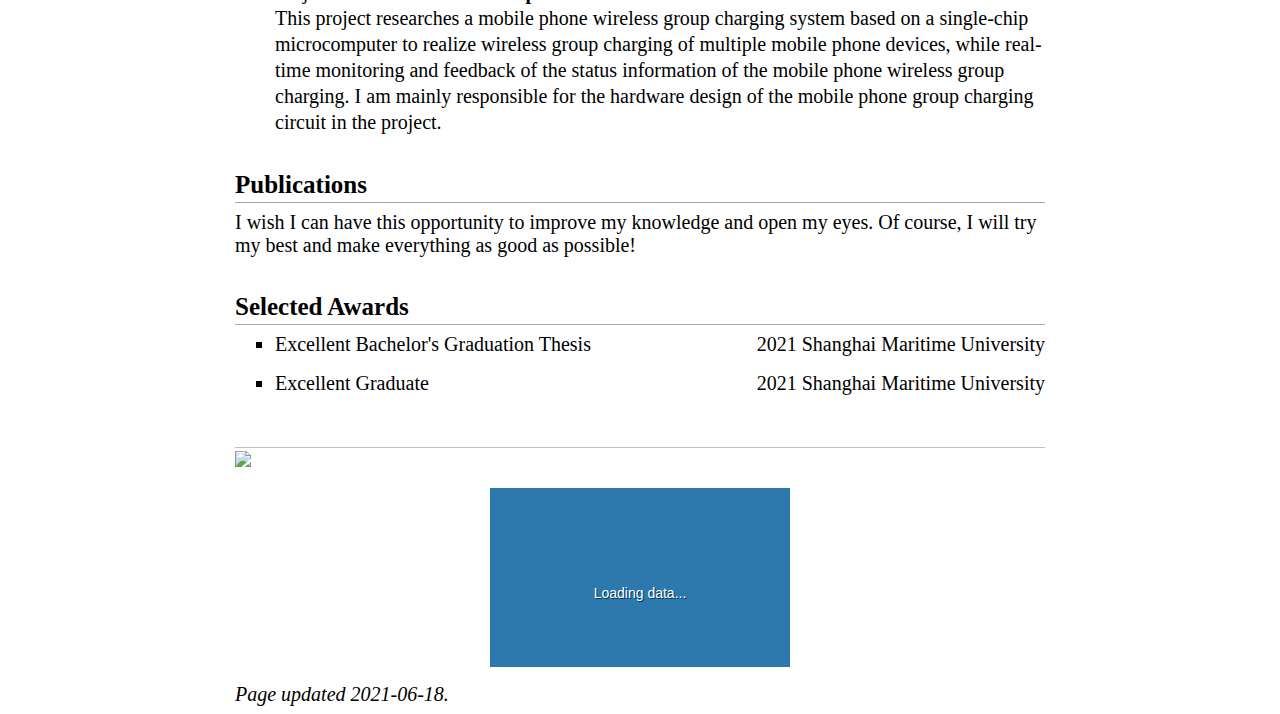
==== commit 095e59de: "update" ====
--- a/index.htm
+++ b/index.htm
@@ -25,7 +25,7 @@
 <P><A href="https://hwb1998.github.io/#" target="_blank"><IMG height="30" 
 style="margin-bottom: -3px;" src="Wenbo%20Huang_files/google_scholar.png"></A> <A 
 href="https://hwb1998.github.io/#" target="_blank"><IMG height="30" style="margin-bottom: -3px;" 
-src="Wenbo%20Huang_files/dblp.png"></A> <A href="https://www.zhihu.com/people/wb1998" 
+src="Wenbo%20Huang_files/dblp.png"></A> <A href="https://www.zhihu.com/people/wb1998/posts" 
 target="_blank"><IMG height="30" style="margin-bottom: -3px;" src="Wenbo%20Huang_files/zhihu.ico"></A> 
 <A href="https://github.com/hwb1998" target="_blank"><IMG height="30" style="margin-bottom: -3px;" 
 src="Wenbo%20Huang_files/github_s.jpg"></A> <A href="https://www.linkedin.com/in/wenbo-huang-148955214/" 
@@ -34,7 +34,7 @@
 <P><A href="https://hwb1998.github.io/Wenbo Huang_files/CV_WenboHuang.pdf" target="_blank">[English Curriculum 
 Vitae]</A></P><!-- <P><A href="https://dblp.uni-trier.de/pers/hd/b/Bai:Haoli">[DBLP]</A> --> <!-- <A href="https://github.com/haolibai">[GitHub]</A> --> <!--<a href="http://appsrv.cse.cuhk.edu.hk/~hlbai/CV_Haoli.pdf">[CV]</A>--> 
 <P></P>
-<P><A href="https://hwb1998.github.io/Wenbo Huang_files/CVhuangwenbo.pdf" target="_blank">[Chinese Curriculum 
+<P><A href="https://hwb1998.github.io/Wenbo Huang_files/huangwenbo.pdf" target="_blank">[Chinese Curriculum 
   Vitae]</A></P><!-- <P><A href="https://dblp.uni-trier.de/pers/hd/b/Bai:Haoli">[DBLP]</A> --> <!-- <A href="https://github.com/haolibai">[GitHub]</A> --> <!--<a href="http://appsrv.cse.cuhk.edu.hk/~hlbai/CV_Haoli.pdf">[CV]</A>--> 
   <P></P>
 <H2>General</H2>
@@ -378,11 +378,10 @@
   </div>
 --> 
 <DIV id="footer">
-<DIV id="footer-text"></DIV></DIV><A href="https://hits.seeyoufarm.com/"><IMG 
-src="Wenbo%20Huang_files/badge.svg"></A> 
+<DIV id="footer-text"></DIV></DIV><a href="https://hits.seeyoufarm.com"><img src="https://hits.seeyoufarm.com/api/count/incr/badge.svg?url=https%3A%2F%2Fhwb1998.github.io&count_bg=%23D7D91B&title_bg=%231F4ADF&icon=&icon_color=%23E7E7E7&title=hits&edge_flat=false"/></a>
 <P>
 <CENTER>
 <DIV id="clustrmaps-widget" style="width: 50%;">
 <SCRIPT id="clustrmaps" src="Wenbo%20Huang_files/map_v2.js" type="text/javascript"></SCRIPT>
  </DIV></CENTER>
-<P></P><I>Page updated 2021-06-15.</I> </DIV></DIV></BODY></HTML>
+<P></P><I>Page updated 2021-06-18.</I> </DIV></DIV></BODY></HTML>
